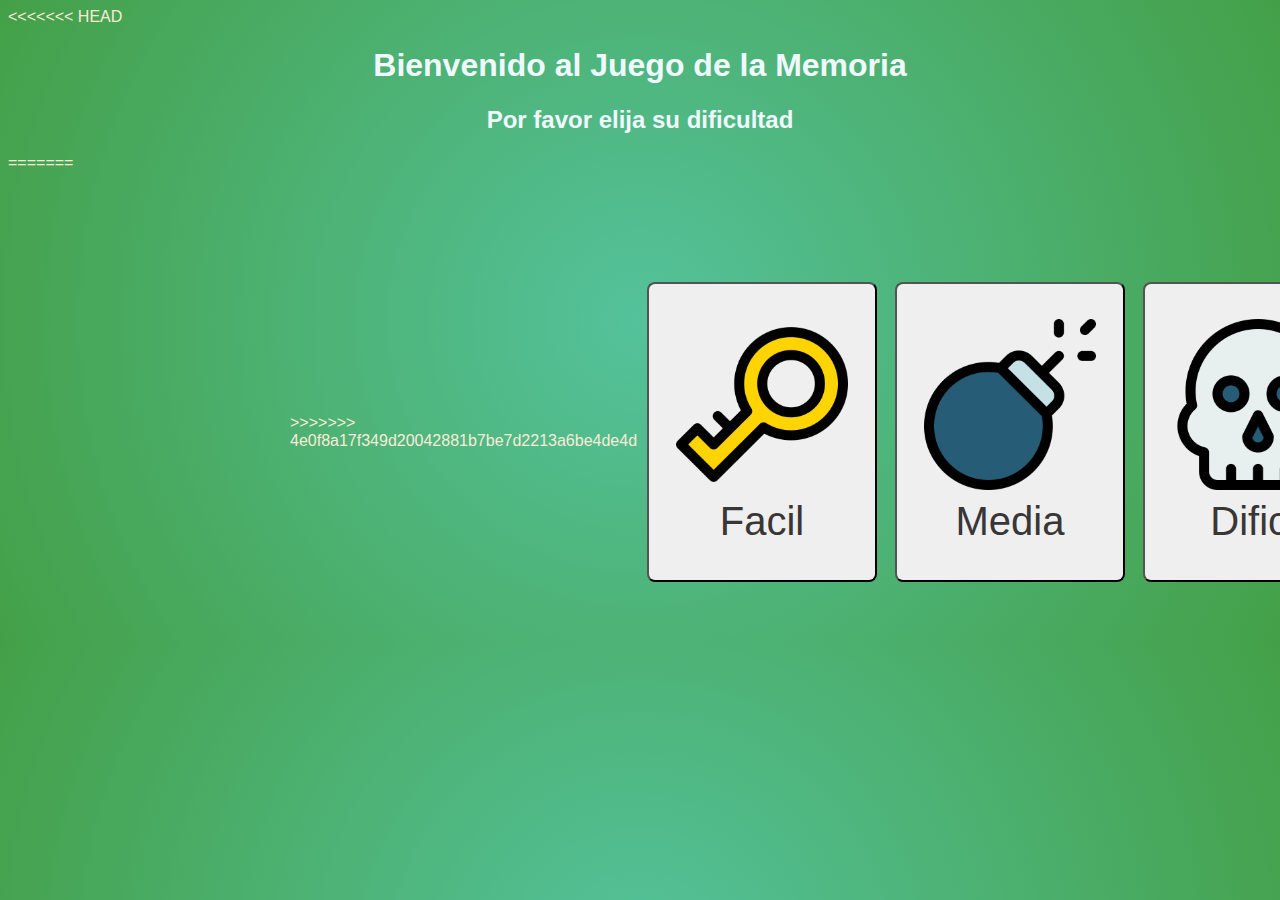
==== index.html @ a52e396a "primer subida" ====
<!DOCTYPE html>
<html lang="en">
<<<<<<< HEAD
  <head>
    <meta charset="UTF-8" />
    <meta http-equiv="X-UA-Compatible" content="IE=edge" />
    <meta name="viewport" content="width=device-width, initial-scale=1.0" />
    <link rel="stylesheet" href="/styles/stylesindex.css" />
    <link rel="shortcut icon" type="image/png" href="./source/imgs/8.png" />
    <title>Juego de la memoria</title>
  </head>
  <body>
    <h1>Bienvenido al Juego de la Memoria</h1>
    <h2>Por favor elija su dificultad</h2>
=======
<head>
    <meta charset="UTF-8">
    <meta http-equiv="X-UA-Compatible" content="IE=edge">
    <meta name="viewport" content="width=device-width, initial-scale=1.0">
    <input type="hidden" id="recargar" value="false">
    <link rel="stylesheet" href="styles.css">
    <link rel="shortcut icon" type="image/png" href="./source/imgs/8.png">
    <title>Juego de la Memoria</title>
</head>
<body>
    <main>
>>>>>>> 4e0f8a17f349d20042881b7be7d2213a6be4de4d

    <table>
      <tr>
        <td><button id="facil" onclick="facil()"> <img src="./source/imgs/14.png" alt=""> Facil</button></td>
        <td><button id="media" onclick="media()"> <img src="./source/imgs/2.png" alt="">Media</button></td>
        <td><button id="dificil" onclick="dificil()"> <img src="./source/imgs/9.png" alt="dificil">Dificil</button></td>
      </tr>
    </table>

    <script src="/js/mainindex.js"></script>
    
    <footer>
        Juego desarrollado por Eze Romero
        <a href="https://www.flaticon.com/free-icons/arcade" title="arcade icons">Arcade icons created by Aldo Cervantes - Flaticon</a>
    
    </footer>
<<<<<<< HEAD
   
  </body>
=======
    <script src="main.js"></script>
</body>
>>>>>>> 4e0f8a17f349d20042881b7be7d2213a6be4de4d
</html>
---- styles/stylesindex.css ----
body {
  background: rgb(109, 81, 70);
  background: radial-gradient(
    circle,
    rgb(84, 194, 155) 0%,
    rgb(68, 160, 72) 100%
  );
  font-family: sans-serif;
  color: antiquewhite;
}

main {
  width: 700px;
  margin: 100px auto 50px;
  display: flex;
  align-items: center;
}

.section1 {
  background-color: rgba(255, 255, 255, 0.2);
  padding: 0 10px 10px 10px;
  border-top-left-radius: 5px;
  border-bottom-left-radius: 5px;
}

h1,
h2 {
  text-align: center;
  color: aliceblue;
}

table tr td {
  padding: 5px;
  margin: 10px;
}

button {
  width: 230px;
  height: 300px;
  font-size: 40px;
  margin: 3px;
  color: rgb(56, 54, 54);
  font-weight: 400;
  border-radius: 8px;
}

#facil:hover {
  cursor: pointer;
  background-color: rgba(13, 89, 64, 0.973);
  color: antiquewhite;
}

#media:hover {
  cursor: pointer;
  background-color: rgba(194, 90, 20, 0.981);
  color: antiquewhite;
}

#dificil:hover {
  cursor: pointer;
  background-color: rgba(140, 13, 13, 0.981);
  color: antiquewhite;
}

img {
  width: 80%;
}

#restart {
  width: 80%;
  height: 45px;
  border: 1px solid white;
  color: antiquewhite;
  border-radius: 5px;
  box-sizing: border-box;
  background-color: rgba(255, 255, 255, 0);
  padding: 10px 20px;
  margin-left: 15px;
  font-size: 15px;
}

#restart:hover {
  cursor: pointer;
  background-color: rgba(68, 150, 123, 0.348);
}

footer {
  text-align: center;
  margin: 5px;
  padding: 5px;
}

a {
  text-decoration: none;
  color: antiquewhite;
}

@media (max-width: 500px) {
  main {
    width: 700px;
    margin: 100px auto 50px;
    display: flex;
  }


  h1,h2 {
    text-align: center;
    color: aliceblue;
    }

    table tr td {
    display: flex;
    padding: 5px;
    margin: 10px;
    }

    button {
    width: 300px;
    height: 300px;
    font-size: 40px;
    margin: 3px;
    color: rgb(56, 54, 54);
    font-weight: 400;
    border-radius: 8px;
    }

    #facil:hover {
    cursor: pointer;
    background-color: rgba(13, 89, 64, 0.973);
    color: antiquewhite;
    }

    #media:hover {
    cursor: pointer;
    background-color: rgba(194, 90, 20, 0.981);
    color: antiquewhite;
    }

    #dificil:hover {
    cursor: pointer;
    background-color: rgba(140, 13, 13, 0.981);
    color: antiquewhite;
    }

    img {
    width: 70%;
    }

    #restart {
    width: 80%;
    height: 45px;
    border: 1px solid white;
    color: antiquewhite;
    border-radius: 5px;
    box-sizing: border-box;
    background-color: rgba(255, 255, 255, 0);
    padding: 10px 20px;
    margin-left: 15px;
    font-size: 15px;
    }

    #restart:hover {
    cursor: pointer;
    background-color: rgba(68, 150, 123, 0.348);
    }

    footer {
    text-align: center;
    margin: 5px;
    padding: 5px;
    }

    a {
    text-decoration: none;
    color: antiquewhite;
    }

}
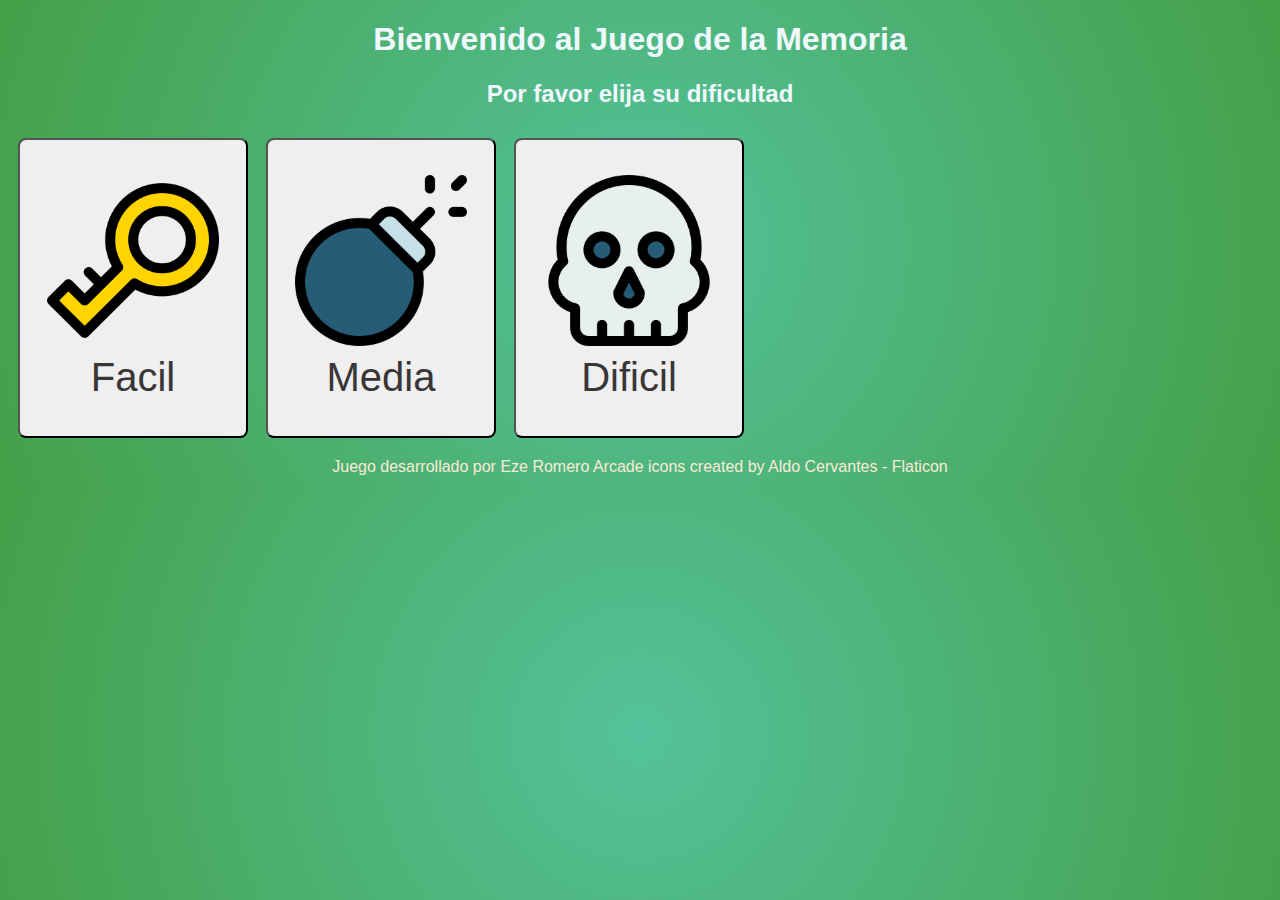
==== commit b888df7e: "Add files via upload" ====
--- a/index.html
+++ b/index.html
@@ -1,51 +1,37 @@
-<!DOCTYPE html>
-<html lang="en">
-<<<<<<< HEAD
-  <head>
-    <meta charset="UTF-8" />
-    <meta http-equiv="X-UA-Compatible" content="IE=edge" />
-    <meta name="viewport" content="width=device-width, initial-scale=1.0" />
-    <link rel="stylesheet" href="/styles/stylesindex.css" />
-    <link rel="shortcut icon" type="image/png" href="./source/imgs/8.png" />
-    <title>Juego de la memoria</title>
-  </head>
-  <body>
-    <h1>Bienvenido al Juego de la Memoria</h1>
-    <h2>Por favor elija su dificultad</h2>
-=======
-<head>
-    <meta charset="UTF-8">
-    <meta http-equiv="X-UA-Compatible" content="IE=edge">
-    <meta name="viewport" content="width=device-width, initial-scale=1.0">
-    <input type="hidden" id="recargar" value="false">
-    <link rel="stylesheet" href="styles.css">
-    <link rel="shortcut icon" type="image/png" href="./source/imgs/8.png">
-    <title>Juego de la Memoria</title>
-</head>
-<body>
-    <main>
->>>>>>> 4e0f8a17f349d20042881b7be7d2213a6be4de4d
-
-    <table>
-      <tr>
-        <td><button id="facil" onclick="facil()"> <img src="./source/imgs/14.png" alt=""> Facil</button></td>
-        <td><button id="media" onclick="media()"> <img src="./source/imgs/2.png" alt="">Media</button></td>
-        <td><button id="dificil" onclick="dificil()"> <img src="./source/imgs/9.png" alt="dificil">Dificil</button></td>
-      </tr>
-    </table>
-
-    <script src="/js/mainindex.js"></script>
-    
-    <footer>
-        Juego desarrollado por Eze Romero
-        <a href="https://www.flaticon.com/free-icons/arcade" title="arcade icons">Arcade icons created by Aldo Cervantes - Flaticon</a>
-    
-    </footer>
-<<<<<<< HEAD
-   
-  </body>
-=======
-    <script src="main.js"></script>
-</body>
->>>>>>> 4e0f8a17f349d20042881b7be7d2213a6be4de4d
-</html>
+<!DOCTYPE html>
+<html lang="en">
+  <head>
+    <meta charset="UTF-8" />
+    <meta http-equiv="X-UA-Compatible" content="IE=edge" />
+    <meta name="viewport" content="width=device-width, initial-scale=1.0" />
+    <link rel="stylesheet" href="/styles/stylesindex.css" />
+    <link rel="shortcut icon" type="image/png" href="./source/imgs/8.png" />
+    <title>Juego de la memoria</title>
+  </head>
+  <body>
+    <h1>Bienvenido al Juego de la Memoria</h1>
+    <h2>Por favor elija su dificultad</h2>
+
+
+<body>
+
+    <table>
+      <tr>
+        <td><button id="facil" onclick="facil()"> <img src="./source/imgs/14.png" alt=""> Facil</button></td>
+        <td><button id="media" onclick="media()"> <img src="./source/imgs/2.png" alt="">Media</button></td>
+        <td><button id="dificil" onclick="dificil()"> <img src="./source/imgs/9.png" alt="dificil">Dificil</button></td>
+      </tr>
+    </table>
+
+  
+    
+    <footer>
+        Juego desarrollado por Eze Romero
+        <a href="https://www.flaticon.com/free-icons/arcade" title="arcade icons">Arcade icons created by Aldo Cervantes - Flaticon</a>
+    
+    </footer>
+
+    <script src="/js/mainindex.js"></script>
+</body>
+
+</html>
